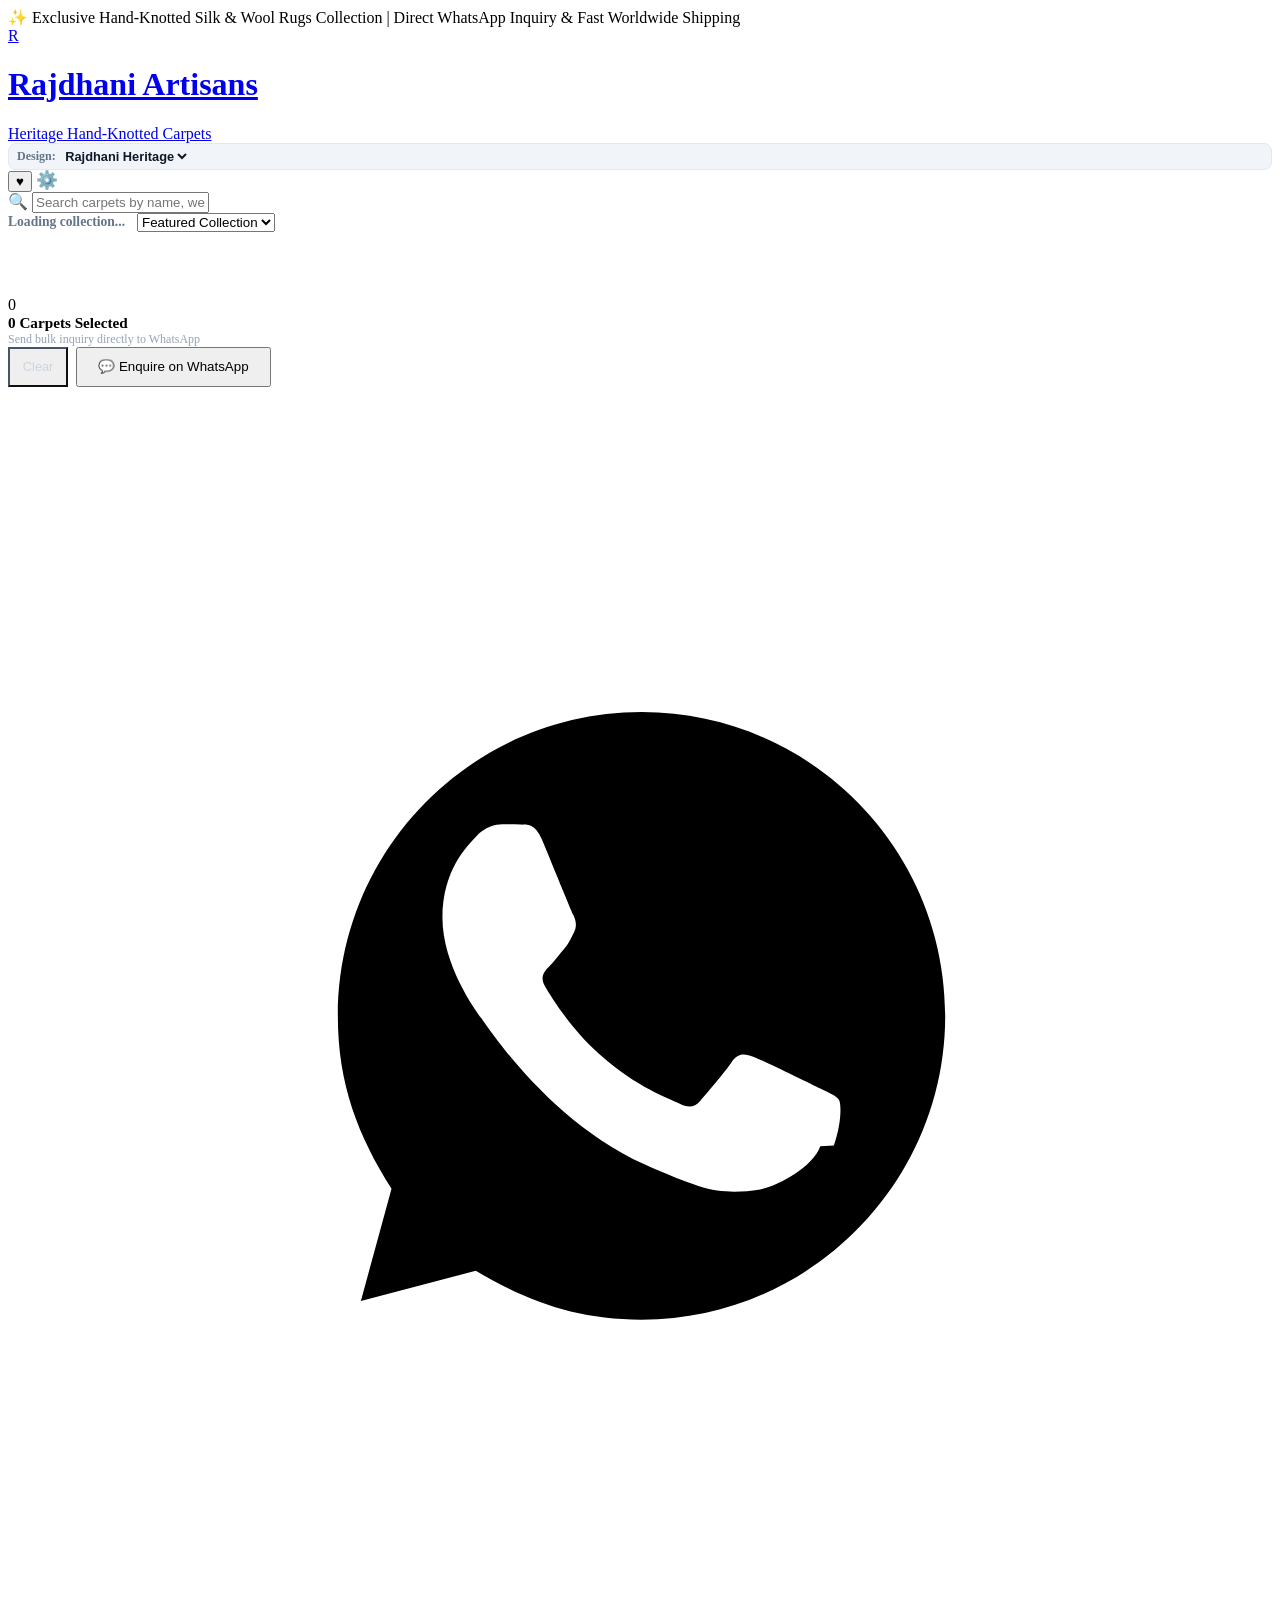
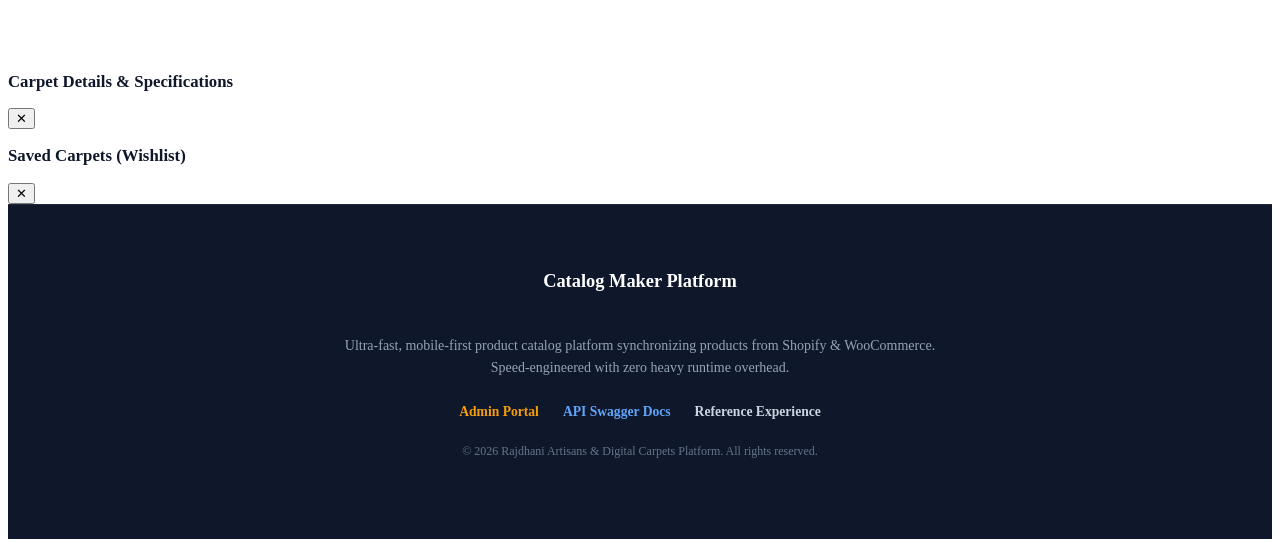
==== frontend/templates/index.html @ 0438571c "Initial release: High-Speed Product Catalog Platform with Shopify & WooCommerce sync, dual designs, " ====
<!DOCTYPE html>
<html lang="en">
<head>
  <meta charset="UTF-8" />
  <meta name="viewport" content="width=device-width, initial-scale=1.0, maximum-scale=5.0, user-scalable=yes" />
  <meta name="description" content="High-speed mobile-first handcrafted carpet & rug catalog with direct WhatsApp enquiry." />
  <meta name="theme-color" content="#0f172a" />
  <title>Artisan Carpet Gallery | High-Speed Digital Catalog</title>

  <!-- Preconnect for performance -->
  <link rel="preconnect" href="https://images.unsplash.com" crossorigin />

  <!-- Core & Theme Stylesheets -->
  <link rel="stylesheet" href="/static/css/common.css" />
  <link rel="stylesheet" href="/static/css/design-rajdhani.css" />
  <link rel="stylesheet" href="/static/css/design-nordic.css" />
</head>
<body class="theme-rajdhani">

  <!-- Top Announcement Bar -->
  <div id="banner-announcement" class="raj-announcement">
    ✨ Exclusive Hand-Knotted Silk &amp; Wool Rugs Collection | Direct WhatsApp Inquiry &amp; Fast Worldwide Shipping
  </div>

  <!-- Main Header -->
  <header class="raj-header">
    <div class="raj-header-inner">
      <!-- Logo / Brand -->
      <a href="/" class="raj-logo">
        <div class="raj-logo-icon">R</div>
        <div class="raj-logo-text">
          <h1>Rajdhani Artisans</h1>
          <span>Heritage Hand-Knotted Carpets</span>
        </div>
      </a>

      <!-- Header Actions -->
      <div class="raj-header-actions">
        <!-- Design Switcher (Requirement 8 & 19.11) -->
        <div style="display:flex; align-items:center; gap:0.35rem; background:#f1f5f9; padding:0.25rem 0.5rem; border-radius:8px; border:1px solid #e2e8f0;">
          <span style="font-size:0.75rem; font-weight:700; color:#64748b;">Design:</span>
          <select id="design-selector-select" style="background:transparent; border:none; font-size:0.8rem; font-weight:700; color:#0f172a; cursor:pointer; outline:none;">
            <option value="rajdhani">Rajdhani Heritage</option>
            <option value="nordic">Nordic Minimalist</option>
          </select>
        </div>

        <!-- Wishlist Button with Badge (Requirement 12) -->
        <button id="header-wishlist-btn" class="raj-icon-btn" title="Saved Wishlist">
          <span>♥</span>
          <span id="header-wishlist-count" class="raj-counter-badge" style="display:none;">0</span>
        </button>

        <!-- Admin Portal Link -->
        <a href="/admin" class="raj-icon-btn" title="Admin Management Portal" style="font-size:1.1rem; text-decoration:none;">
          ⚙️
        </a>
      </div>
    </div>
  </header>

  <!-- Category Folders Navigation Ribbon (Requirement 2 & 10) -->
  <nav id="category-nav-container">
    <!-- Populated dynamically by active theme renderer -->
  </nav>

  <!-- Controls Bar: Search, Sort & Counter -->
  <section class="raj-controls">
    <div class="raj-search-box">
      <span class="raj-search-icon">🔍</span>
      <input type="text" id="search-input" class="raj-search-input" placeholder="Search carpets by name, weave, material or SKU..." autocomplete="off" />
    </div>

    <div style="display:flex; align-items:center; gap:0.75rem;">
      <span id="total-count-badge" style="font-size:0.85rem; font-weight:700; color:#64748b; white-space:nowrap;">
        Loading collection...
      </span>

      <select id="sort-select" class="raj-filter-select">
        <option value="featured">Featured Collection</option>
        <option value="price_asc">Price: Low to High</option>
        <option value="price_desc">Price: High to Low</option>
        <option value="newest">New Arrivals</option>
      </select>
    </div>
  </section>

  <!-- Product Grid Container -->
  <main class="raj-grid-container">
    <div id="product-grid" class="raj-grid">
      <!-- Skeletons rendered initially, then populated with products -->
    </div>

    <div style="text-align:center; padding:2rem 0;">
      <button id="load-more-btn" class="btn btn-outline" style="display:none; padding:0.75rem 2rem;">
        Load More Carpets
      </button>
    </div>
  </main>

  <!-- Sticky WhatsApp Multi-Select Enquiry Drawer (Requirement 11) -->
  <div id="wa-dock" class="wa-dock">
    <div class="wa-dock-info">
      <span class="wa-badge">0</span>
      <div>
        <div class="wa-dock-title" style="font-size:0.95rem; font-weight:700;">0 Carpets Selected</div>
        <div style="font-size:0.75rem; color:#94a3b8;">Send bulk inquiry directly to WhatsApp</div>
      </div>
    </div>
    <div style="display:flex; gap:0.5rem;">
      <button id="wa-dock-clear-btn" class="btn btn-outline" style="border-color:#475569; color:#cbd5e1; min-height:40px; padding:0 0.8rem; font-size:0.8rem;">
        Clear
      </button>
      <button id="wa-dock-send-btn" class="btn btn-whatsapp" style="min-height:40px; padding:0 1.25rem;">
        <span>💬 Enquire on WhatsApp</span>
      </button>
    </div>
  </div>

  <!-- Floating Direct WhatsApp Button -->
  <a id="floating-wa-btn" class="floating-wa-btn" href="#" target="_blank" rel="noopener noreferrer" title="Chat on WhatsApp">
    <svg viewBox="0 0 24 24"><path d="M12.031 6.172c-3.181 0-5.767 2.586-5.768 5.766-.001 1.298.38 2.27 1.019 3.287l-.582 2.128 2.182-.573c.978.58 1.911.928 3.145.929 3.178 0 5.767-2.587 5.768-5.766.001-3.187-2.575-5.77-5.764-5.771zm3.392 8.244c-.144.405-.837.774-1.17.824-.312.045-.698.077-1.144-.069-.267-.087-.597-.22-1.026-.411-1.815-.811-3.003-2.651-3.094-2.772-.091-.122-.74-1.002-.74-1.912 0-.91.472-1.358.64-1.543.168-.184.368-.231.492-.231.123 0 .247.002.355.007.114.005.267-.043.418.32.155.372.531 1.298.578 1.393.047.095.078.206.016.331-.062.125-.094.204-.187.314-.093.111-.197.247-.281.332-.093.094-.19.197-.082.383.109.186.484.801 1.038 1.294.713.636 1.314.833 1.5.926.186.094.296.078.406-.047.111-.125.474-.551.6-.74.125-.188.252-.157.42-.095.17.063 1.077.508 1.262.601.185.093.309.14.355.218.046.079.046.457-.098.862z"/></svg>
  </a>

  <!-- Product Detail Modal (Pop-Up) -->
  <div id="product-detail-modal" class="modal-overlay">
    <div class="modal-container">
      <div class="modal-header">
        <h3 style="font-size:1.05rem; font-weight:700; color:#0f172a;">Carpet Details &amp; Specifications</h3>
        <button class="modal-close-btn" title="Close">✕</button>
      </div>
      <div class="modal-body">
        <!-- Rendered dynamically -->
      </div>
    </div>
  </div>

  <!-- Wishlist Drawer Modal -->
  <div id="wishlist-modal" class="modal-overlay">
    <div class="modal-container">
      <div class="modal-header">
        <h3 style="font-size:1.05rem; font-weight:700; color:#0f172a;">Saved Carpets (Wishlist)</h3>
        <button class="modal-close-btn" title="Close">✕</button>
      </div>
      <div class="modal-body">
        <!-- Rendered dynamically -->
      </div>
    </div>
  </div>

  <!-- Footer -->
  <footer style="background:#0f172a; color:#94a3b8; padding:3rem 1rem 5rem 1rem; border-top:1px solid #1e293b; margin-top:auto;">
    <div style="max-width:1280px; margin:0 auto; display:flex; flex-direction:column; gap:1.5rem; text-align:center;">
      <h3 style="color:#ffffff; font-size:1.15rem; font-weight:700;">Catalog Maker Platform</h3>
      <p style="font-size:0.875rem; max-width:600px; margin:0 auto; line-height:1.6;">
        Ultra-fast, mobile-first product catalog platform synchronizing products from Shopify &amp; WooCommerce. Speed-engineered with zero heavy runtime overhead.
      </p>
      <div style="display:flex; justify-content:center; gap:1.5rem; font-size:0.85rem; font-weight:600;">
        <a href="/admin" style="color:#f59e0b; text-decoration:none;">Admin Portal</a>
        <a href="/docs" target="_blank" style="color:#60a5fa; text-decoration:none;">API Swagger Docs</a>
        <a href="https://rajdhanicarpets.com/?folder=rajdhani-digital-carpets" target="_blank" style="color:#cbd5e1; text-decoration:none;">Reference Experience</a>
      </div>
      <div style="font-size:0.75rem; color:#64748b;">
        © 2026 Rajdhani Artisans &amp; Digital Carpets Platform. All rights reserved.
      </div>
    </div>
  </footer>

  <!-- Scripts: Vanilla JS Modules for Extreme Speed -->
  <script src="/static/js/api.js"></script>
  <script src="/static/js/wishlist.js"></script>
  <script src="/static/js/whatsapp.js"></script>
  <script src="/static/js/lightbox.js"></script>
  <script src="/static/js/design-rajdhani.js"></script>
  <script src="/static/js/design-nordic.js"></script>
  <script src="/static/js/catalog.js"></script>
</body>
</html>
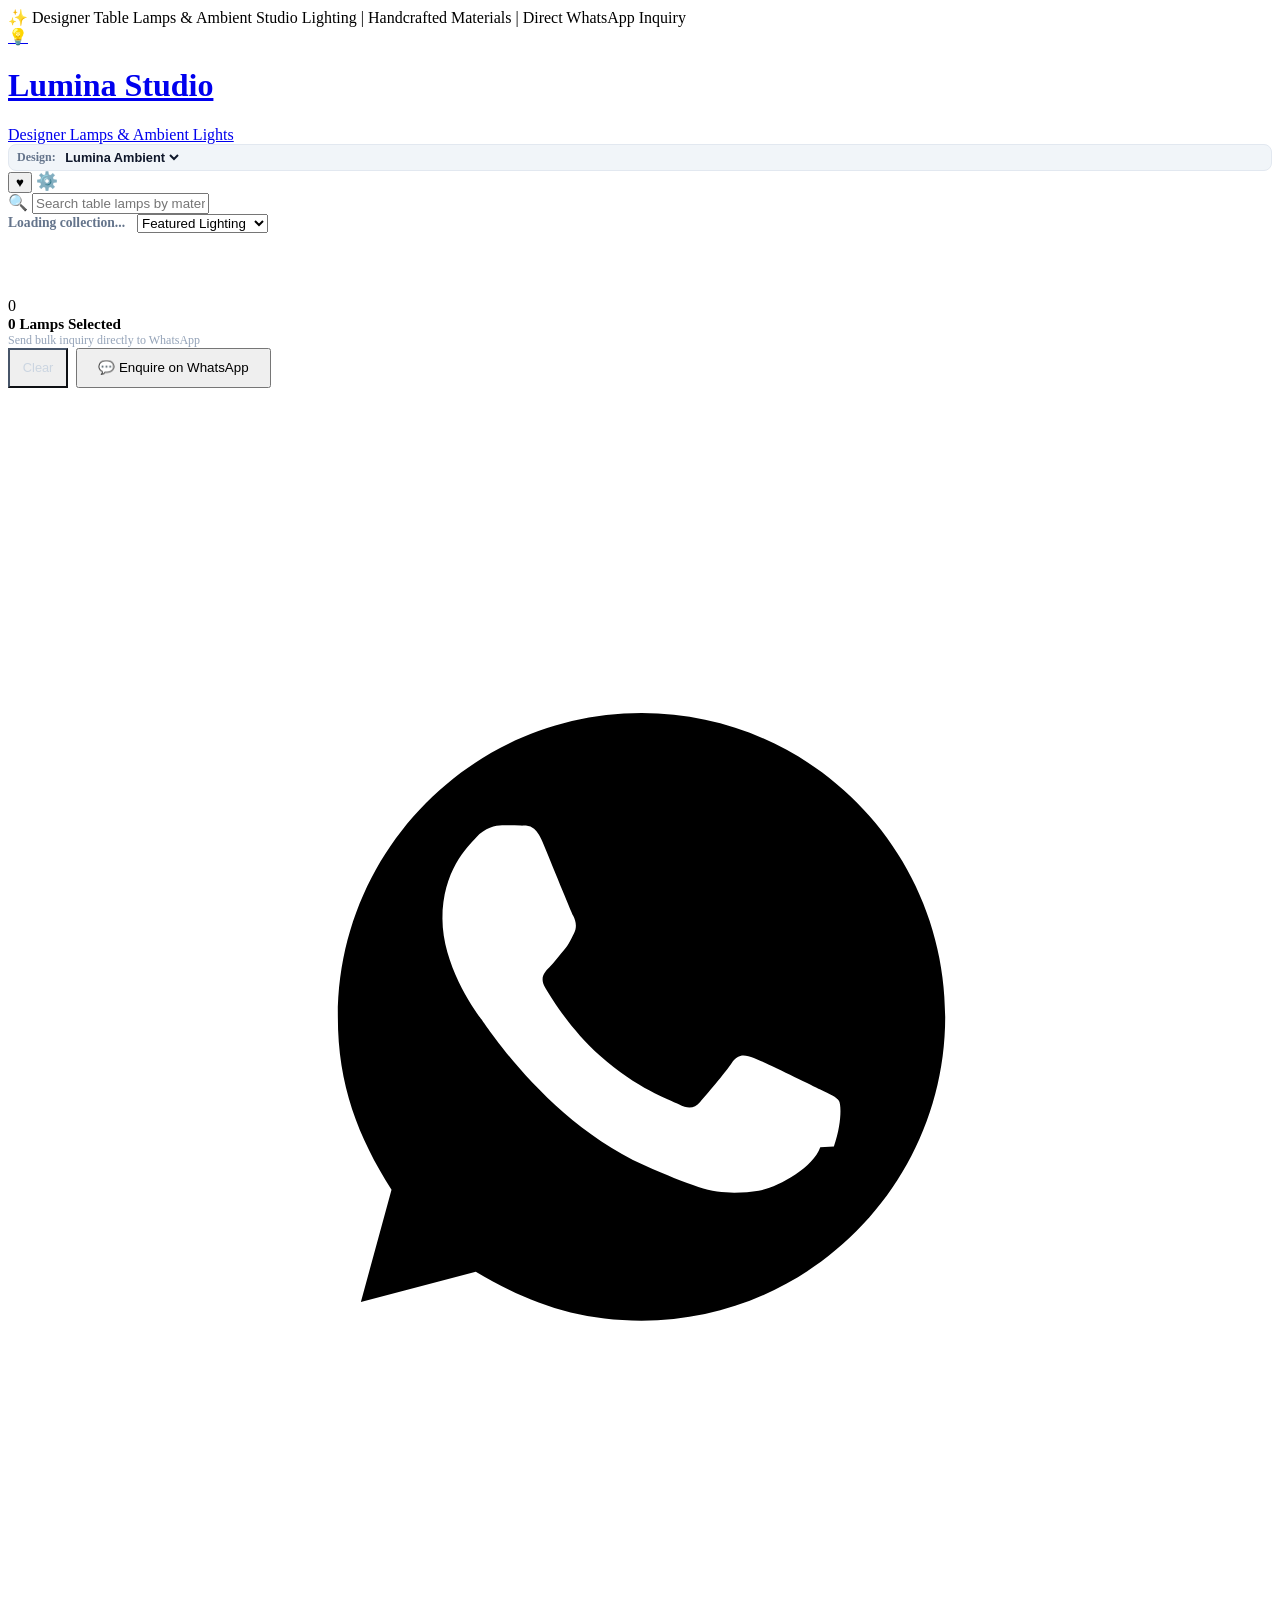
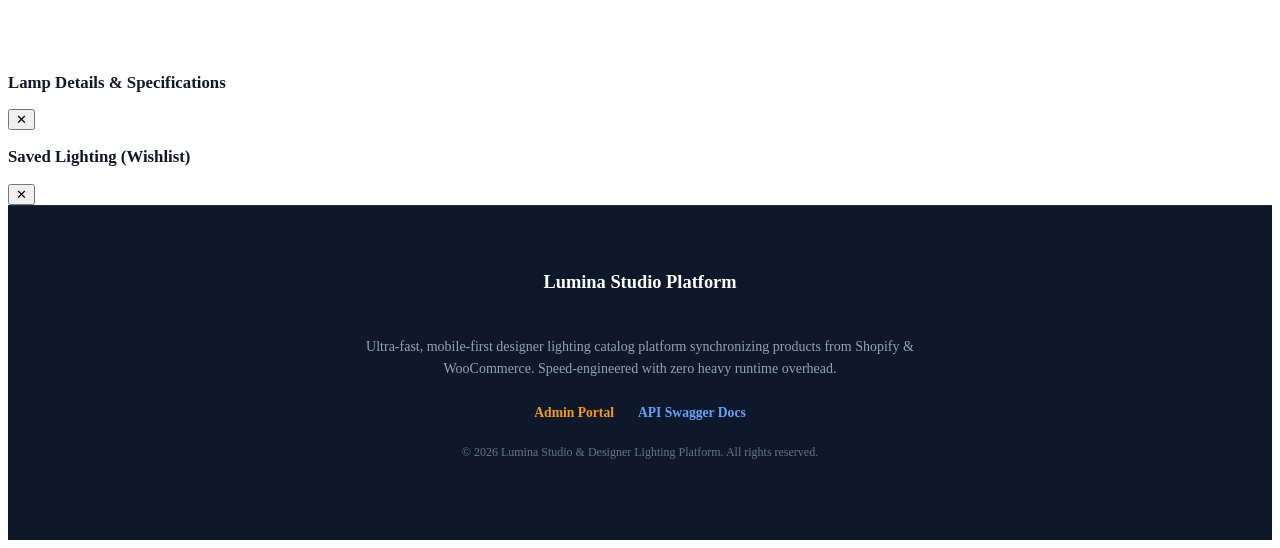
==== commit 53296891: "Update catalog domain to Designer Lighting & Table Lamps with 105+ products, lighting specs, and dua" ====
--- a/frontend/templates/index.html
+++ b/frontend/templates/index.html
@@ -3,9 +3,9 @@
 <head>
   <meta charset="UTF-8" />
   <meta name="viewport" content="width=device-width, initial-scale=1.0, maximum-scale=5.0, user-scalable=yes" />
-  <meta name="description" content="High-speed mobile-first handcrafted carpet & rug catalog with direct WhatsApp enquiry." />
+  <meta name="description" content="High-speed mobile-first designer table lamps & ambient lighting catalog with direct WhatsApp enquiry." />
   <meta name="theme-color" content="#0f172a" />
-  <title>Artisan Carpet Gallery | High-Speed Digital Catalog</title>
+  <title>Lumina Studio | Designer Table Lamps &amp; Ambient Lighting</title>
 
   <!-- Preconnect for performance -->
   <link rel="preconnect" href="https://images.unsplash.com" crossorigin />
@@ -19,7 +19,7 @@
 
   <!-- Top Announcement Bar -->
   <div id="banner-announcement" class="raj-announcement">
-    ✨ Exclusive Hand-Knotted Silk &amp; Wool Rugs Collection | Direct WhatsApp Inquiry &amp; Fast Worldwide Shipping
+    ✨ Designer Table Lamps &amp; Ambient Studio Lighting | Handcrafted Materials | Direct WhatsApp Inquiry
   </div>
 
   <!-- Main Header -->
@@ -27,10 +27,10 @@
     <div class="raj-header-inner">
       <!-- Logo / Brand -->
       <a href="/" class="raj-logo">
-        <div class="raj-logo-icon">R</div>
+        <div class="raj-logo-icon">💡</div>
         <div class="raj-logo-text">
-          <h1>Rajdhani Artisans</h1>
-          <span>Heritage Hand-Knotted Carpets</span>
+          <h1>Lumina Studio</h1>
+          <span>Designer Lamps &amp; Ambient Lights</span>
         </div>
       </a>
 
@@ -40,8 +40,8 @@
         <div style="display:flex; align-items:center; gap:0.35rem; background:#f1f5f9; padding:0.25rem 0.5rem; border-radius:8px; border:1px solid #e2e8f0;">
           <span style="font-size:0.75rem; font-weight:700; color:#64748b;">Design:</span>
           <select id="design-selector-select" style="background:transparent; border:none; font-size:0.8rem; font-weight:700; color:#0f172a; cursor:pointer; outline:none;">
-            <option value="rajdhani">Rajdhani Heritage</option>
-            <option value="nordic">Nordic Minimalist</option>
+            <option value="rajdhani">Lumina Ambient</option>
+            <option value="nordic">Nordic Studio</option>
           </select>
         </div>
 
@@ -68,7 +68,7 @@
   <section class="raj-controls">
     <div class="raj-search-box">
       <span class="raj-search-icon">🔍</span>
-      <input type="text" id="search-input" class="raj-search-input" placeholder="Search carpets by name, weave, material or SKU..." autocomplete="off" />
+      <input type="text" id="search-input" class="raj-search-input" placeholder="Search table lamps by material, bulb type, or SKU..." autocomplete="off" />
     </div>
 
     <div style="display:flex; align-items:center; gap:0.75rem;">
@@ -77,10 +77,10 @@
       </span>
 
       <select id="sort-select" class="raj-filter-select">
-        <option value="featured">Featured Collection</option>
+        <option value="featured">Featured Lighting</option>
         <option value="price_asc">Price: Low to High</option>
         <option value="price_desc">Price: High to Low</option>
-        <option value="newest">New Arrivals</option>
+        <option value="newest">New Releases</option>
       </select>
     </div>
   </section>
@@ -93,7 +93,7 @@
 
     <div style="text-align:center; padding:2rem 0;">
       <button id="load-more-btn" class="btn btn-outline" style="display:none; padding:0.75rem 2rem;">
-        Load More Carpets
+        Load More Lighting Fixtures
       </button>
     </div>
   </main>
@@ -103,7 +103,7 @@
     <div class="wa-dock-info">
       <span class="wa-badge">0</span>
       <div>
-        <div class="wa-dock-title" style="font-size:0.95rem; font-weight:700;">0 Carpets Selected</div>
+        <div class="wa-dock-title" style="font-size:0.95rem; font-weight:700;">0 Lamps Selected</div>
         <div style="font-size:0.75rem; color:#94a3b8;">Send bulk inquiry directly to WhatsApp</div>
       </div>
     </div>
@@ -126,7 +126,7 @@
   <div id="product-detail-modal" class="modal-overlay">
     <div class="modal-container">
       <div class="modal-header">
-        <h3 style="font-size:1.05rem; font-weight:700; color:#0f172a;">Carpet Details &amp; Specifications</h3>
+        <h3 style="font-size:1.05rem; font-weight:700; color:#0f172a;">Lamp Details &amp; Specifications</h3>
         <button class="modal-close-btn" title="Close">✕</button>
       </div>
       <div class="modal-body">
@@ -139,7 +139,7 @@
   <div id="wishlist-modal" class="modal-overlay">
     <div class="modal-container">
       <div class="modal-header">
-        <h3 style="font-size:1.05rem; font-weight:700; color:#0f172a;">Saved Carpets (Wishlist)</h3>
+        <h3 style="font-size:1.05rem; font-weight:700; color:#0f172a;">Saved Lighting (Wishlist)</h3>
         <button class="modal-close-btn" title="Close">✕</button>
       </div>
       <div class="modal-body">
@@ -151,17 +151,16 @@
   <!-- Footer -->
   <footer style="background:#0f172a; color:#94a3b8; padding:3rem 1rem 5rem 1rem; border-top:1px solid #1e293b; margin-top:auto;">
     <div style="max-width:1280px; margin:0 auto; display:flex; flex-direction:column; gap:1.5rem; text-align:center;">
-      <h3 style="color:#ffffff; font-size:1.15rem; font-weight:700;">Catalog Maker Platform</h3>
+      <h3 style="color:#ffffff; font-size:1.15rem; font-weight:700;">Lumina Studio Platform</h3>
       <p style="font-size:0.875rem; max-width:600px; margin:0 auto; line-height:1.6;">
-        Ultra-fast, mobile-first product catalog platform synchronizing products from Shopify &amp; WooCommerce. Speed-engineered with zero heavy runtime overhead.
+        Ultra-fast, mobile-first designer lighting catalog platform synchronizing products from Shopify &amp; WooCommerce. Speed-engineered with zero heavy runtime overhead.
       </p>
       <div style="display:flex; justify-content:center; gap:1.5rem; font-size:0.85rem; font-weight:600;">
         <a href="/admin" style="color:#f59e0b; text-decoration:none;">Admin Portal</a>
         <a href="/docs" target="_blank" style="color:#60a5fa; text-decoration:none;">API Swagger Docs</a>
-        <a href="https://rajdhanicarpets.com/?folder=rajdhani-digital-carpets" target="_blank" style="color:#cbd5e1; text-decoration:none;">Reference Experience</a>
       </div>
       <div style="font-size:0.75rem; color:#64748b;">
-        © 2026 Rajdhani Artisans &amp; Digital Carpets Platform. All rights reserved.
+        © 2026 Lumina Studio &amp; Designer Lighting Platform. All rights reserved.
       </div>
     </div>
   </footer>
